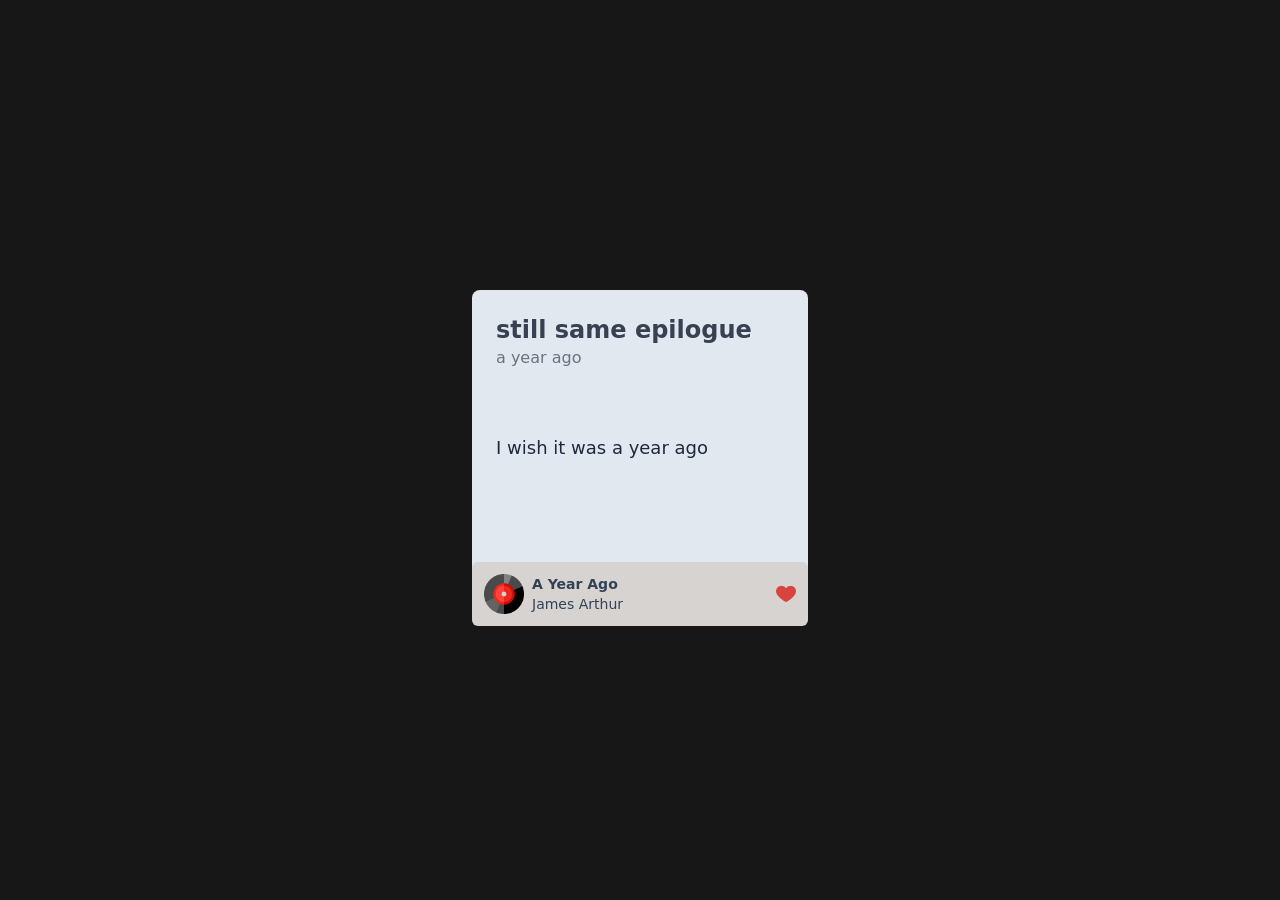
==== index.html @ 4726d010 "Update index.html" ====
<!DOCTYPE html>
<html>
  <head>
    <meta charset="UTF-8" />
    <meta name="viewport" content="width=device-width, initial-scale=1.0" />
    <title>music</title>
    <link rel="stylesheet" href="output.css">
  </head>
  <body class="min-h-screen flex justify-center items-center bg-neutral-900">
    <div class="h-[20rem] w-[21rem] bg-slate-200 rounded-lg">
      <div class="h-[17rem] pt-6 px-6">
        <h2 class="text-2xl font-bold text-gray-700">
          still same epilogue
        </h2>
        <h4 class="text-gray-500">a year ago</h4>
        <p
          id="lyrics"
          class="mt-16 text-slate-800 font-medium text-lg"></p>
      </div>
      <div class="flex items-center gap-2 bg-stone-300 p-3 w-full rounded-md">
        <img src="vinyl.png" alt="vinyl" class="h-10 animate-spin" />
        <div class="flex w-full justify-between items-center">
            <div class="text-sm text-slate-700">
              <h2 class="font-bold">A Year Ago</h2>
              <p>James Arthur</p>
            </div>
            <img src="heart.png" alt="like" class="h-5">
        </div>
      </div>
    </div>
    <audio src="music.mp3" autoplay hidden></audio>
  </body>
  <script>
    let lyrics = [
      "I wish it was a year ago",
      "I wish that I could hold you close",
      "Now I'm driving past your house",
      "I know the lights are on, you're not alone",
      "I wonder if you're making lies",
      "I wonder if he loves you like",
      "The way you said that only I could do",
      "I wish that I could tell you that I miss you"
    ];

    let i = 0;
    function showLyrics() {
      if (i < lyrics.length) {
        let lyric = document.getElementById("lyrics");
        lyric.innerHTML = lyrics[i] + "<br>";
        lyric.classList.add('animate-fade');
        setTimeout(function() {
      lyric.classList.remove('animate-fade');
    }, 300);

        if(i == 0){
            setTimeout(showLyrics, 3500); // 3000
        } else{
            setTimeout(showLyrics, 4000); // 4000
        }
        i++;
        
      }
    }

    showLyrics();
  </script>
</html>
---- output.css ----
/*
! tailwindcss v3.4.3 | MIT License | https://tailwindcss.com
*/

/*
1. Prevent padding and border from affecting element width. (https://github.com/mozdevs/cssremedy/issues/4)
2. Allow adding a border to an element by just adding a border-width. (https://github.com/tailwindcss/tailwindcss/pull/116)
*/

*,
::before,
::after {
  box-sizing: border-box;
  /* 1 */
  border-width: 0;
  /* 2 */
  border-style: solid;
  /* 2 */
  border-color: #e5e7eb;
  /* 2 */
}

::before,
::after {
  --tw-content: '';
}

/*
1. Use a consistent sensible line-height in all browsers.
2. Prevent adjustments of font size after orientation changes in iOS.
3. Use a more readable tab size.
4. Use the user's configured `sans` font-family by default.
5. Use the user's configured `sans` font-feature-settings by default.
6. Use the user's configured `sans` font-variation-settings by default.
7. Disable tap highlights on iOS
*/

html,
:host {
  line-height: 1.5;
  /* 1 */
  -webkit-text-size-adjust: 100%;
  /* 2 */
  -moz-tab-size: 4;
  /* 3 */
  -o-tab-size: 4;
     tab-size: 4;
  /* 3 */
  font-family: ui-sans-serif, system-ui, sans-serif, "Apple Color Emoji", "Segoe UI Emoji", "Segoe UI Symbol", "Noto Color Emoji";
  /* 4 */
  font-feature-settings: normal;
  /* 5 */
  font-variation-settings: normal;
  /* 6 */
  -webkit-tap-highlight-color: transparent;
  /* 7 */
}

/*
1. Remove the margin in all browsers.
2. Inherit line-height from `html` so users can set them as a class directly on the `html` element.
*/

body {
  margin: 0;
  /* 1 */
  line-height: inherit;
  /* 2 */
}

/*
1. Add the correct height in Firefox.
2. Correct the inheritance of border color in Firefox. (https://bugzilla.mozilla.org/show_bug.cgi?id=190655)
3. Ensure horizontal rules are visible by default.
*/

hr {
  height: 0;
  /* 1 */
  color: inherit;
  /* 2 */
  border-top-width: 1px;
  /* 3 */
}

/*
Add the correct text decoration in Chrome, Edge, and Safari.
*/

abbr:where([title]) {
  -webkit-text-decoration: underline dotted;
          text-decoration: underline dotted;
}

/*
Remove the default font size and weight for headings.
*/

h1,
h2,
h3,
h4,
h5,
h6 {
  font-size: inherit;
  font-weight: inherit;
}

/*
Reset links to optimize for opt-in styling instead of opt-out.
*/

a {
  color: inherit;
  text-decoration: inherit;
}

/*
Add the correct font weight in Edge and Safari.
*/

b,
strong {
  font-weight: bolder;
}

/*
1. Use the user's configured `mono` font-family by default.
2. Use the user's configured `mono` font-feature-settings by default.
3. Use the user's configured `mono` font-variation-settings by default.
4. Correct the odd `em` font sizing in all browsers.
*/

code,
kbd,
samp,
pre {
  font-family: ui-monospace, SFMono-Regular, Menlo, Monaco, Consolas, "Liberation Mono", "Courier New", monospace;
  /* 1 */
  font-feature-settings: normal;
  /* 2 */
  font-variation-settings: normal;
  /* 3 */
  font-size: 1em;
  /* 4 */
}

/*
Add the correct font size in all browsers.
*/

small {
  font-size: 80%;
}

/*
Prevent `sub` and `sup` elements from affecting the line height in all browsers.
*/

sub,
sup {
  font-size: 75%;
  line-height: 0;
  position: relative;
  vertical-align: baseline;
}

sub {
  bottom: -0.25em;
}

sup {
  top: -0.5em;
}

/*
1. Remove text indentation from table contents in Chrome and Safari. (https://bugs.chromium.org/p/chromium/issues/detail?id=999088, https://bugs.webkit.org/show_bug.cgi?id=201297)
2. Correct table border color inheritance in all Chrome and Safari. (https://bugs.chromium.org/p/chromium/issues/detail?id=935729, https://bugs.webkit.org/show_bug.cgi?id=195016)
3. Remove gaps between table borders by default.
*/

table {
  text-indent: 0;
  /* 1 */
  border-color: inherit;
  /* 2 */
  border-collapse: collapse;
  /* 3 */
}

/*
1. Change the font styles in all browsers.
2. Remove the margin in Firefox and Safari.
3. Remove default padding in all browsers.
*/

button,
input,
optgroup,
select,
textarea {
  font-family: inherit;
  /* 1 */
  font-feature-settings: inherit;
  /* 1 */
  font-variation-settings: inherit;
  /* 1 */
  font-size: 100%;
  /* 1 */
  font-weight: inherit;
  /* 1 */
  line-height: inherit;
  /* 1 */
  letter-spacing: inherit;
  /* 1 */
  color: inherit;
  /* 1 */
  margin: 0;
  /* 2 */
  padding: 0;
  /* 3 */
}

/*
Remove the inheritance of text transform in Edge and Firefox.
*/

button,
select {
  text-transform: none;
}

/*
1. Correct the inability to style clickable types in iOS and Safari.
2. Remove default button styles.
*/

button,
input:where([type='button']),
input:where([type='reset']),
input:where([type='submit']) {
  -webkit-appearance: button;
  /* 1 */
  background-color: transparent;
  /* 2 */
  background-image: none;
  /* 2 */
}

/*
Use the modern Firefox focus style for all focusable elements.
*/

:-moz-focusring {
  outline: auto;
}

/*
Remove the additional `:invalid` styles in Firefox. (https://github.com/mozilla/gecko-dev/blob/2f9eacd9d3d995c937b4251a5557d95d494c9be1/layout/style/res/forms.css#L728-L737)
*/

:-moz-ui-invalid {
  box-shadow: none;
}

/*
Add the correct vertical alignment in Chrome and Firefox.
*/

progress {
  vertical-align: baseline;
}

/*
Correct the cursor style of increment and decrement buttons in Safari.
*/

::-webkit-inner-spin-button,
::-webkit-outer-spin-button {
  height: auto;
}

/*
1. Correct the odd appearance in Chrome and Safari.
2. Correct the outline style in Safari.
*/

[type='search'] {
  -webkit-appearance: textfield;
  /* 1 */
  outline-offset: -2px;
  /* 2 */
}

/*
Remove the inner padding in Chrome and Safari on macOS.
*/

::-webkit-search-decoration {
  -webkit-appearance: none;
}

/*
1. Correct the inability to style clickable types in iOS and Safari.
2. Change font properties to `inherit` in Safari.
*/

::-webkit-file-upload-button {
  -webkit-appearance: button;
  /* 1 */
  font: inherit;
  /* 2 */
}

/*
Add the correct display in Chrome and Safari.
*/

summary {
  display: list-item;
}

/*
Removes the default spacing and border for appropriate elements.
*/

blockquote,
dl,
dd,
h1,
h2,
h3,
h4,
h5,
h6,
hr,
figure,
p,
pre {
  margin: 0;
}

fieldset {
  margin: 0;
  padding: 0;
}

legend {
  padding: 0;
}

ol,
ul,
menu {
  list-style: none;
  margin: 0;
  padding: 0;
}

/*
Reset default styling for dialogs.
*/

dialog {
  padding: 0;
}

/*
Prevent resizing textareas horizontally by default.
*/

textarea {
  resize: vertical;
}

/*
1. Reset the default placeholder opacity in Firefox. (https://github.com/tailwindlabs/tailwindcss/issues/3300)
2. Set the default placeholder color to the user's configured gray 400 color.
*/

input::-moz-placeholder, textarea::-moz-placeholder {
  opacity: 1;
  /* 1 */
  color: #9ca3af;
  /* 2 */
}

input::placeholder,
textarea::placeholder {
  opacity: 1;
  /* 1 */
  color: #9ca3af;
  /* 2 */
}

/*
Set the default cursor for buttons.
*/

button,
[role="button"] {
  cursor: pointer;
}

/*
Make sure disabled buttons don't get the pointer cursor.
*/

:disabled {
  cursor: default;
}

/*
1. Make replaced elements `display: block` by default. (https://github.com/mozdevs/cssremedy/issues/14)
2. Add `vertical-align: middle` to align replaced elements more sensibly by default. (https://github.com/jensimmons/cssremedy/issues/14#issuecomment-634934210)
   This can trigger a poorly considered lint error in some tools but is included by design.
*/

img,
svg,
video,
canvas,
audio,
iframe,
embed,
object {
  display: block;
  /* 1 */
  vertical-align: middle;
  /* 2 */
}

/*
Constrain images and videos to the parent width and preserve their intrinsic aspect ratio. (https://github.com/mozdevs/cssremedy/issues/14)
*/

img,
video {
  max-width: 100%;
  height: auto;
}

/* Make elements with the HTML hidden attribute stay hidden by default */

[hidden] {
  display: none;
}

*, ::before, ::after {
  --tw-border-spacing-x: 0;
  --tw-border-spacing-y: 0;
  --tw-translate-x: 0;
  --tw-translate-y: 0;
  --tw-rotate: 0;
  --tw-skew-x: 0;
  --tw-skew-y: 0;
  --tw-scale-x: 1;
  --tw-scale-y: 1;
  --tw-pan-x:  ;
  --tw-pan-y:  ;
  --tw-pinch-zoom:  ;
  --tw-scroll-snap-strictness: proximity;
  --tw-gradient-from-position:  ;
  --tw-gradient-via-position:  ;
  --tw-gradient-to-position:  ;
  --tw-ordinal:  ;
  --tw-slashed-zero:  ;
  --tw-numeric-figure:  ;
  --tw-numeric-spacing:  ;
  --tw-numeric-fraction:  ;
  --tw-ring-inset:  ;
  --tw-ring-offset-width: 0px;
  --tw-ring-offset-color: #fff;
  --tw-ring-color: rgb(59 130 246 / 0.5);
  --tw-ring-offset-shadow: 0 0 #0000;
  --tw-ring-shadow: 0 0 #0000;
  --tw-shadow: 0 0 #0000;
  --tw-shadow-colored: 0 0 #0000;
  --tw-blur:  ;
  --tw-brightness:  ;
  --tw-contrast:  ;
  --tw-grayscale:  ;
  --tw-hue-rotate:  ;
  --tw-invert:  ;
  --tw-saturate:  ;
  --tw-sepia:  ;
  --tw-drop-shadow:  ;
  --tw-backdrop-blur:  ;
  --tw-backdrop-brightness:  ;
  --tw-backdrop-contrast:  ;
  --tw-backdrop-grayscale:  ;
  --tw-backdrop-hue-rotate:  ;
  --tw-backdrop-invert:  ;
  --tw-backdrop-opacity:  ;
  --tw-backdrop-saturate:  ;
  --tw-backdrop-sepia:  ;
  --tw-contain-size:  ;
  --tw-contain-layout:  ;
  --tw-contain-paint:  ;
  --tw-contain-style:  ;
}

::backdrop {
  --tw-border-spacing-x: 0;
  --tw-border-spacing-y: 0;
  --tw-translate-x: 0;
  --tw-translate-y: 0;
  --tw-rotate: 0;
  --tw-skew-x: 0;
  --tw-skew-y: 0;
  --tw-scale-x: 1;
  --tw-scale-y: 1;
  --tw-pan-x:  ;
  --tw-pan-y:  ;
  --tw-pinch-zoom:  ;
  --tw-scroll-snap-strictness: proximity;
  --tw-gradient-from-position:  ;
  --tw-gradient-via-position:  ;
  --tw-gradient-to-position:  ;
  --tw-ordinal:  ;
  --tw-slashed-zero:  ;
  --tw-numeric-figure:  ;
  --tw-numeric-spacing:  ;
  --tw-numeric-fraction:  ;
  --tw-ring-inset:  ;
  --tw-ring-offset-width: 0px;
  --tw-ring-offset-color: #fff;
  --tw-ring-color: rgb(59 130 246 / 0.5);
  --tw-ring-offset-shadow: 0 0 #0000;
  --tw-ring-shadow: 0 0 #0000;
  --tw-shadow: 0 0 #0000;
  --tw-shadow-colored: 0 0 #0000;
  --tw-blur:  ;
  --tw-brightness:  ;
  --tw-contrast:  ;
  --tw-grayscale:  ;
  --tw-hue-rotate:  ;
  --tw-invert:  ;
  --tw-saturate:  ;
  --tw-sepia:  ;
  --tw-drop-shadow:  ;
  --tw-backdrop-blur:  ;
  --tw-backdrop-brightness:  ;
  --tw-backdrop-contrast:  ;
  --tw-backdrop-grayscale:  ;
  --tw-backdrop-hue-rotate:  ;
  --tw-backdrop-invert:  ;
  --tw-backdrop-opacity:  ;
  --tw-backdrop-saturate:  ;
  --tw-backdrop-sepia:  ;
  --tw-contain-size:  ;
  --tw-contain-layout:  ;
  --tw-contain-paint:  ;
  --tw-contain-style:  ;
}

.mt-16 {
  margin-top: 4rem;
}

.flex {
  display: flex;
}

.hidden {
  display: none;
}

.h-10 {
  height: 2.5rem;
}

.h-5 {
  height: 1.25rem;
}

.h-\[17rem\] {
  height: 17rem;
}

.h-\[20rem\] {
  height: 20rem;
}

.min-h-screen {
  min-height: 100vh;
}

.w-\[21rem\] {
  width: 21rem;
}

.w-full {
  width: 100%;
}

@keyframes spin {
  to {
    transform: rotate(360deg);
  }
}

.animate-spin {
  animation: spin 1s linear infinite;
}

@keyframes fade-down {
  0% {
    opacity: 0;
    transform: translateY(-2rem);
  }

  100% {
    opacity: 1;
    transform: translateY(0);
  }
}

.animate-fade-down {
  animation: fade-down 1s both;
}

@keyframes fade-right {
  0% {
    opacity: 0;
    transform: translateX(-2rem);
  }

  100% {
    opacity: 1;
    transform: translateX(0);
  }
}

.animate-fade-right {
  animation: fade-right 1s both;
}

@keyframes fade {
  0% {
    opacity: 0;
  }

  100% {
    opacity: 1;
  }
}

.animate-fade {
  animation: fade 1s both;
}

.items-center {
  align-items: center;
}

.justify-center {
  justify-content: center;
}

.justify-between {
  justify-content: space-between;
}

.gap-2 {
  gap: 0.5rem;
}

.rounded-lg {
  border-radius: 0.5rem;
}

.rounded-md {
  border-radius: 0.375rem;
}

.bg-green-300 {
  --tw-bg-opacity: 1;
  background-color: rgb(134 239 172 / var(--tw-bg-opacity));
}

.bg-neutral-900 {
  --tw-bg-opacity: 1;
  background-color: rgb(23 23 23 / var(--tw-bg-opacity));
}

.bg-slate-200 {
  --tw-bg-opacity: 1;
  background-color: rgb(226 232 240 / var(--tw-bg-opacity));
}

.bg-stone-300 {
  --tw-bg-opacity: 1;
  background-color: rgb(214 211 209 / var(--tw-bg-opacity));
}

.bg-stone-400 {
  --tw-bg-opacity: 1;
  background-color: rgb(168 162 158 / var(--tw-bg-opacity));
}

.bg-stone-500 {
  --tw-bg-opacity: 1;
  background-color: rgb(120 113 108 / var(--tw-bg-opacity));
}

.bg-neutral-300 {
  --tw-bg-opacity: 1;
  background-color: rgb(212 212 212 / var(--tw-bg-opacity));
}

.p-3 {
  padding: 0.75rem;
}

.px-6 {
  padding-left: 1.5rem;
  padding-right: 1.5rem;
}

.pt-6 {
  padding-top: 1.5rem;
}

.text-2xl {
  font-size: 1.5rem;
  line-height: 2rem;
}

.text-lg {
  font-size: 1.125rem;
  line-height: 1.75rem;
}

.text-sm {
  font-size: 0.875rem;
  line-height: 1.25rem;
}

.font-bold {
  font-weight: 700;
}

.font-medium {
  font-weight: 500;
}

.text-gray-500 {
  --tw-text-opacity: 1;
  color: rgb(107 114 128 / var(--tw-text-opacity));
}

.text-gray-700 {
  --tw-text-opacity: 1;
  color: rgb(55 65 81 / var(--tw-text-opacity));
}

.text-slate-700 {
  --tw-text-opacity: 1;
  color: rgb(51 65 85 / var(--tw-text-opacity));
}

.text-slate-800 {
  --tw-text-opacity: 1;
  color: rgb(30 41 59 / var(--tw-text-opacity));
}
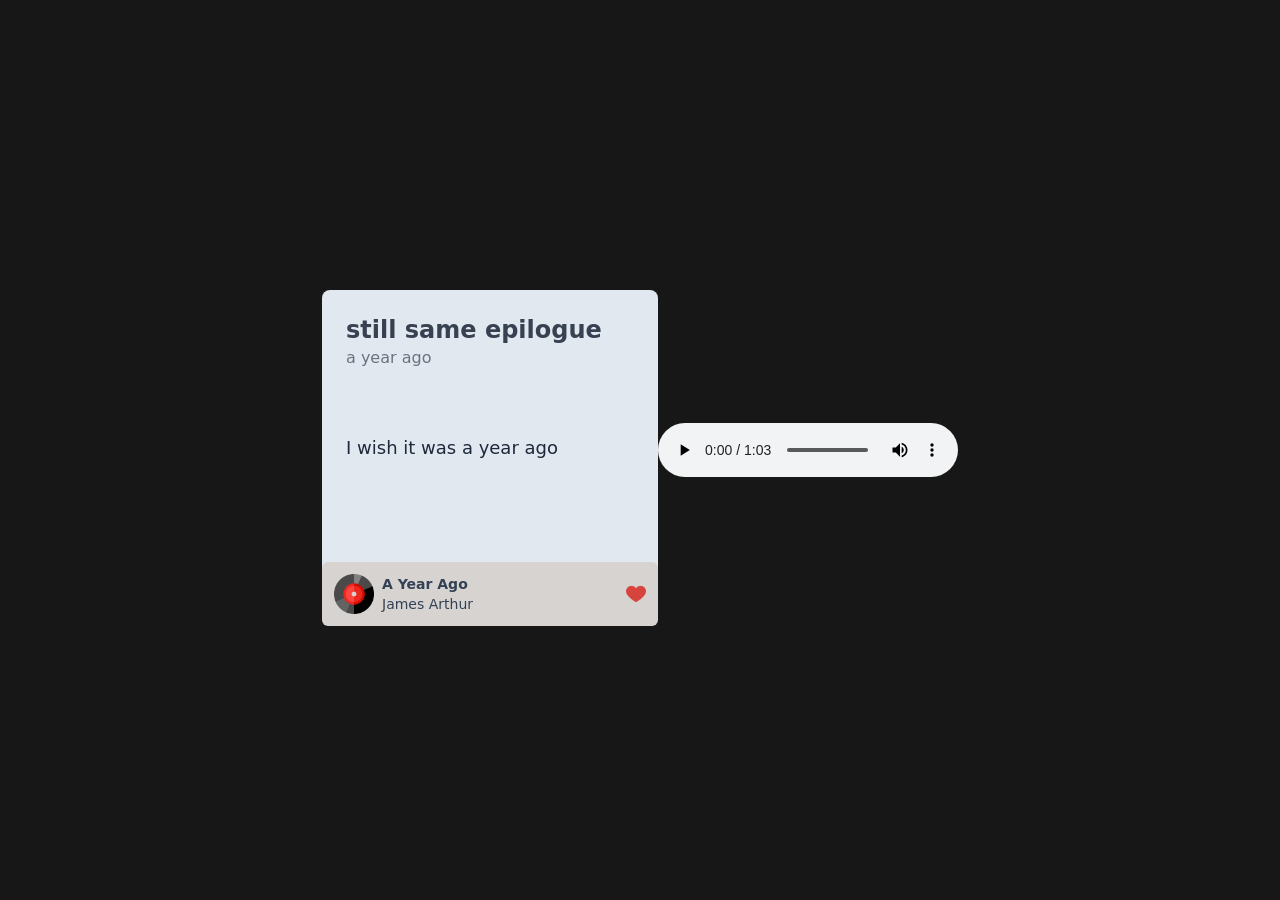
==== commit ac6f6fa5: "Update index.html" ====
--- a/index.html
+++ b/index.html
@@ -28,7 +28,7 @@
         </div>
       </div>
     </div>
-    <audio src="music.mp3" autoplay hidden></audio>
+    <audio src="music.mp3" autoplay controls></audio>
   </body>
   <script>
     let lyrics = [
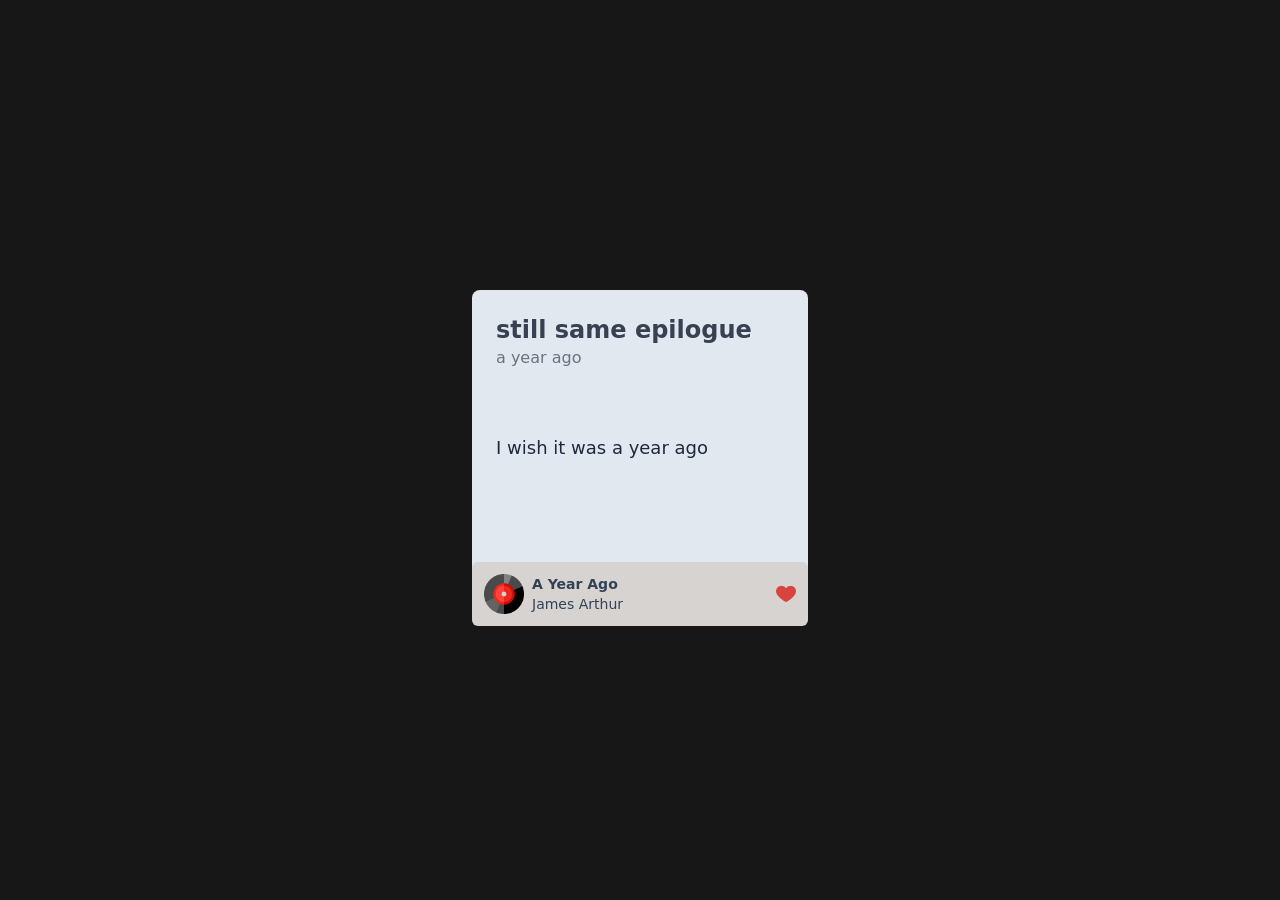
==== commit 84ee8319: "Update index.html" ====
--- a/index.html
+++ b/index.html
@@ -28,7 +28,7 @@
         </div>
       </div>
     </div>
-    <audio src="music.mp3" autoplay controls></audio>
+    <audio src="music.mp3" autoplay hidden></audio>
   </body>
   <script>
     let lyrics = [
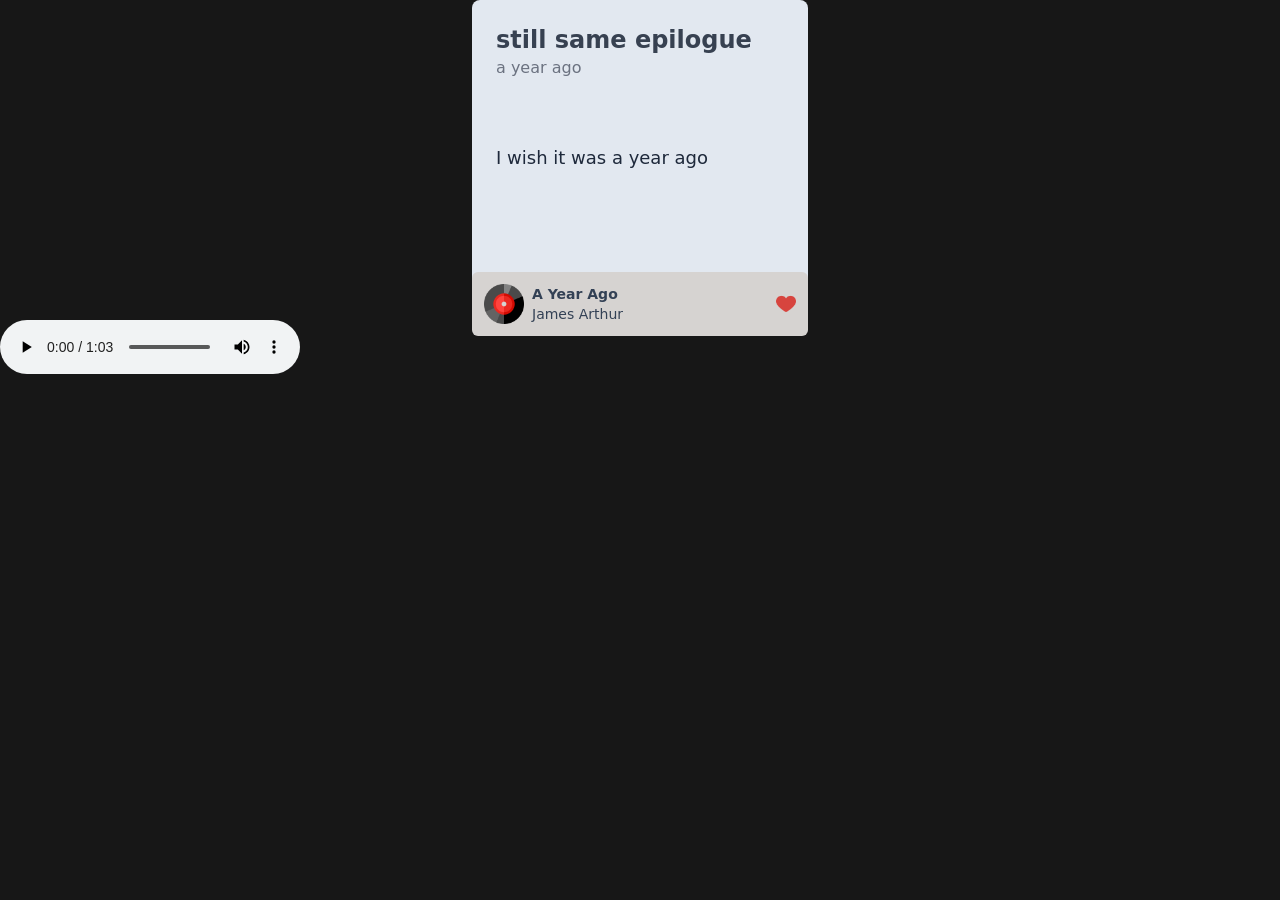
==== commit 554d828f: "Update index.html" ====
--- a/index.html
+++ b/index.html
@@ -6,7 +6,8 @@
     <title>music</title>
     <link rel="stylesheet" href="output.css">
   </head>
-  <body class="min-h-screen flex justify-center items-center bg-neutral-900">
+  <body class="min-h-screen bg-neutral-900 grid grid-cols-1">
+    <section class="flex justify-center items-center">
     <div class="h-[20rem] w-[21rem] bg-slate-200 rounded-lg">
       <div class="h-[17rem] pt-6 px-6">
         <h2 class="text-2xl font-bold text-gray-700">
@@ -28,7 +29,8 @@
         </div>
       </div>
     </div>
-    <audio src="music.mp3" autoplay hidden></audio>
+    </section>
+    <audio src="music.mp3" controls autoplay class="mt-24 mx-auto"></audio>
   </body>
   <script>
     let lyrics = [
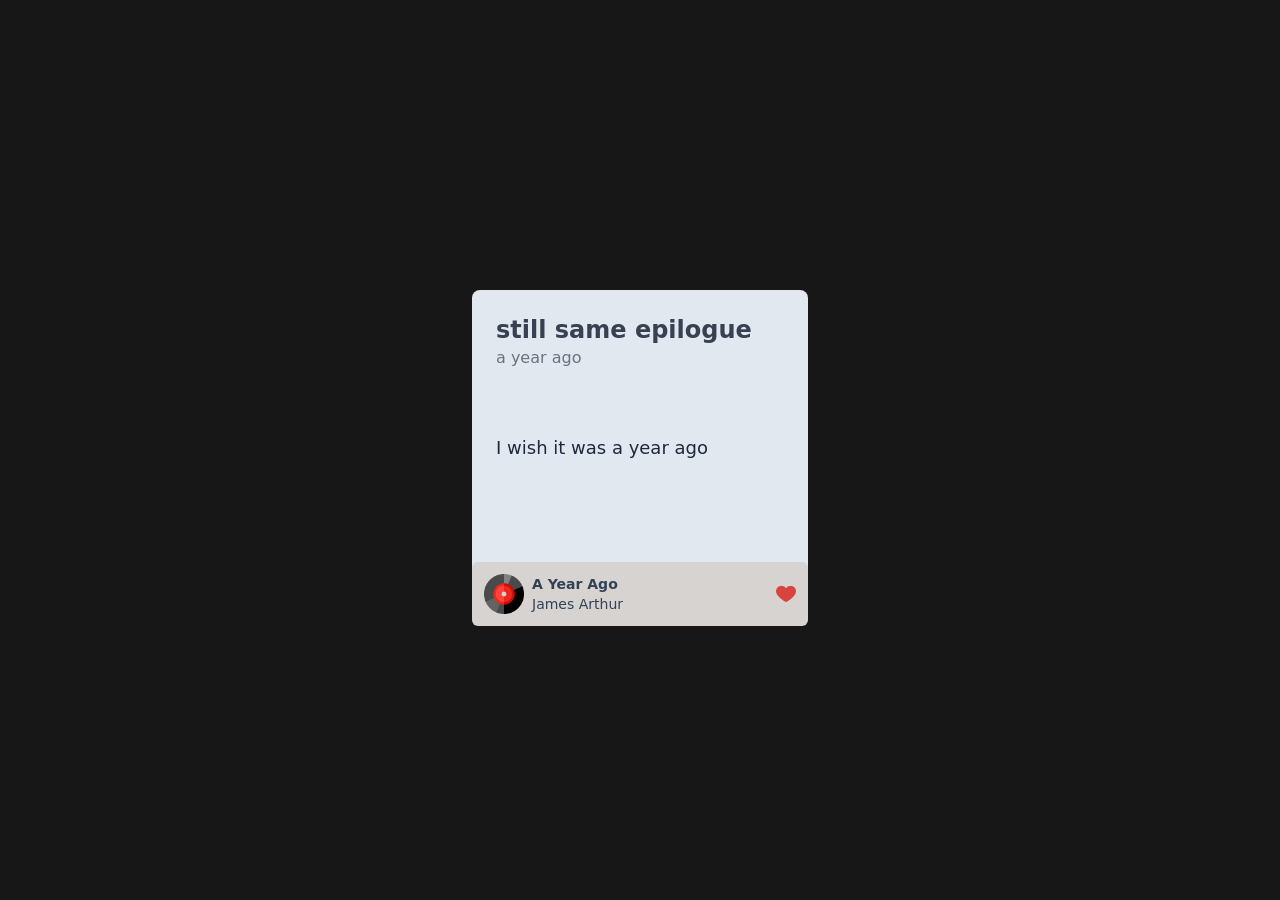
==== commit 2d6beb64: "Update index.html" ====
--- a/index.html
+++ b/index.html
@@ -6,8 +6,7 @@
     <title>music</title>
     <link rel="stylesheet" href="output.css">
   </head>
-  <body class="min-h-screen bg-neutral-900 grid grid-cols-1">
-    <section class="flex justify-center items-center">
+  <body class="min-h-screen flex justify-center items-center bg-neutral-900">
     <div class="h-[20rem] w-[21rem] bg-slate-200 rounded-lg">
       <div class="h-[17rem] pt-6 px-6">
         <h2 class="text-2xl font-bold text-gray-700">
@@ -29,8 +28,7 @@
         </div>
       </div>
     </div>
-    </section>
-    <audio src="music.mp3" controls autoplay class="mt-24 mx-auto"></audio>
+    <audio src="music.mp3" hidden autoplay></audio>
   </body>
   <script>
     let lyrics = [
--- a/output.css
+++ b/output.css
@@ -554,12 +554,25 @@
   --tw-contain-style:  ;
 }
 
+.mx-auto {
+  margin-left: auto;
+  margin-right: auto;
+}
+
 .mt-16 {
   margin-top: 4rem;
 }
 
+.mt-24 {
+  margin-top: 6rem;
+}
+
 .flex {
   display: flex;
+}
+
+.grid {
+  display: grid;
 }
 
 .hidden {
@@ -650,6 +663,14 @@
   animation: fade 1s both;
 }
 
+.grid-cols-1 {
+  grid-template-columns: repeat(1, minmax(0, 1fr));
+}
+
+.grid-cols-2 {
+  grid-template-columns: repeat(2, minmax(0, 1fr));
+}
+
 .items-center {
   align-items: center;
 }
